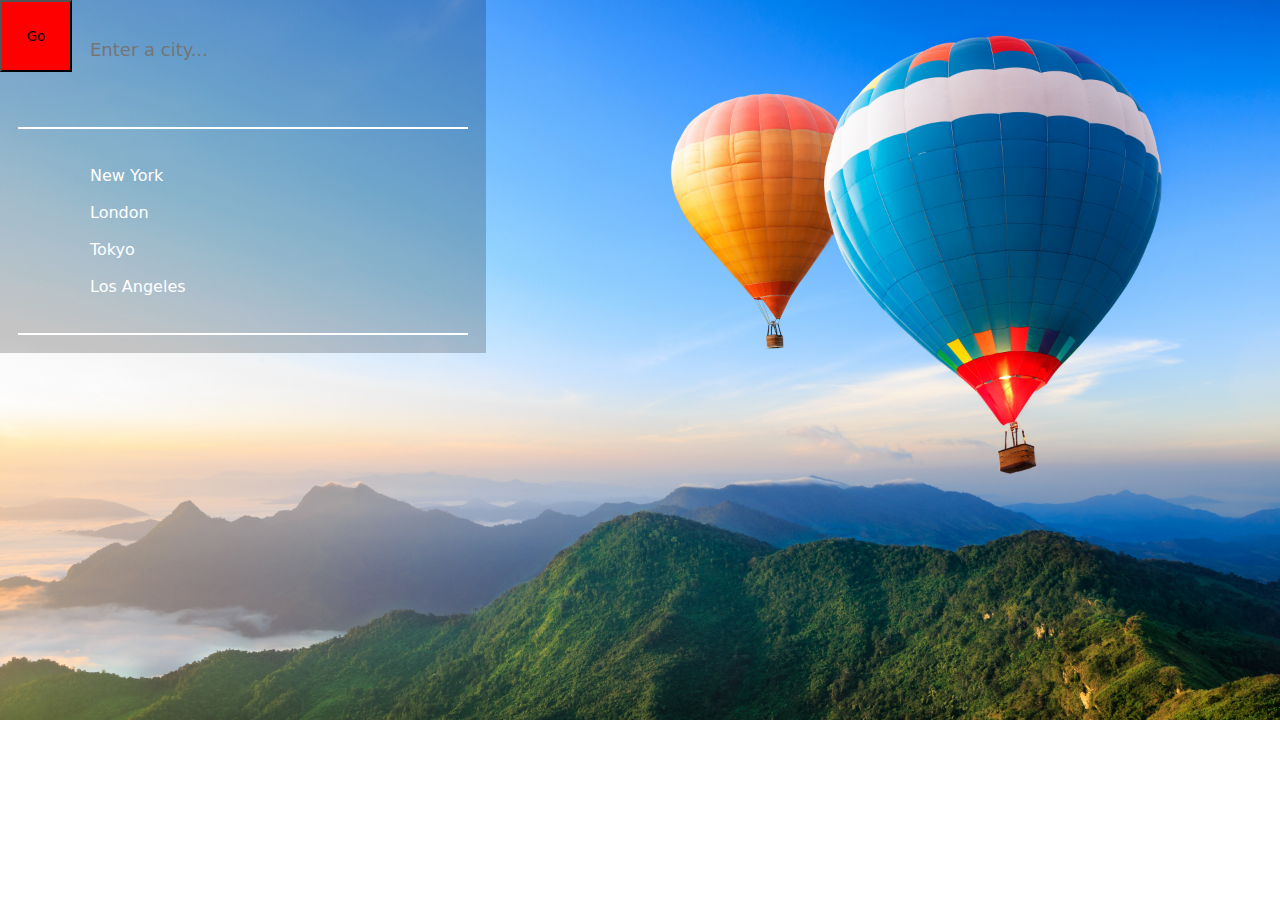
==== newIndex.html @ e6ec5922 "creating new version of page with much better ux//ui" ====
<!DOCTYPE html>
<html lang="en">
<head>
    <meta charset="UTF-8">
    <meta http-equiv="X-UA-Compatible" content="IE=edge">
    <meta name="viewport" content="width=device-width, initial-scale=1.0">
    <title>Weather</title>
    <link rel="stylesheet" href="/css/newStyle.css">
    <link rel="stylesheet" href="/css/weather-icons.css">
    <script src="js.js" defer></script>
</head>
<body>
    <div class="flex-container">
        <div class="left">
            <form class="form">
                <input type="text" placeholder="Enter a city..." autofocus>
                <br>
                <button type="submit" id="go">Go</button>
                <p class="msg"></p>
                <hr>
                <br>
                <div class="suggestions">
                    <a href="" class="city">New York</a>
                    <a href="" class="city">London</a>
                    <a href="" class="city">Tokyo</a>
                    <a href="" class="city" id="bottomCity">Los Angeles</a>
                </div>
                <br>
                <hr>

            </form>
        </div>
        <div class="right">
        </div>
    </div>
</body>
</html>
---- css/newStyle.css ----
*{
    font-family: Montserrat, system-ui, -apple-system, BlinkMacSystemFont, 'Segoe UI', Roboto, Oxygen, Ubuntu, Cantarell, 'Open Sans', 'Helvetica Neue', sans-serif;
    color: black;
    margin: 0;
    padding: 0;
}

@font-face {
    font-family: Montserrat;
    src: url(static/Montserrat-Regular.ttf);
  }

@font-face {
    font-family: Montserrat-Bold;
    src: url(static/Montserrat-Bold.ttf);
  }

body{
    background-image: url(/img/img.jpeg);
    background-size:     cover;
    background-repeat:   no-repeat;
}

.flex-container{
    display: flex;
    flex-direction: row;
    justify-content: space-between;
    align-items: center;
    position: relative;

}

.left{
    flex-grow: 1;
    background-color: rgba(0, 0, 0, .2); 
    top: 0px;
    left: 0px;
    position: absolute;
}

.right{
    flex-grow: 3;
    height: 100%;
    top: 0px;
    right: 0px;
    position: absolute;
}



.msg{
    color: white;
    text-align: center;
    padding-top: 10vh;
    padding-left: 10vh;
    padding-right: 10vh;
    margin-right: 8vh;
}

button{
    cursor: pointer;
    height: 8vh;
    width: 8vh;
    position: absolute;
    top: 0px;
    left: 0px;
    background-color: red;
}

.locations{
    display: flex;
    padding: 40px;
    flex-wrap: wrap;
    justify-content: space-evenly;
    align-items: center;
    background-color: #000;
}

@media screen and (max-width: 500px) {  
    .locations {
      flex-direction: column;
    }
  }
  
  .miniflex{
    flex: 0 0 21%;
    text-align: center;
    align-items: center;
    justify-content: center;
    display: flex;
    justify-content: center;
    margin: 2vh;
  }

  .card {
    box-shadow: 0 4px 8px 0 rgba(0,0,0,0.2);
    transition: 0.3s;
    background-color: white;
    display: inline-block;
    text-align: center;
    width: 150px;
    border-radius: 20px;
    text-decoration: none;

  }
  
  .card:hover {
    box-shadow: 0 8px 16px 0 rgba(0,0,0,0.2);
  }
  


  li{
    list-style-type: none;
    float: left;

  }

  ul{
    margin: 0;
    padding: 0;
  

  }

  i{
    padding-top: 1vh;
  }

  input{
    box-sizing: border-box;
    width: 40vh;
    border: 0px;
    outline: none;
    height: 5vh;
    font-size: 2vh;
    position: absolute;
    top: 3vh;
    background-color: rgba(0, 0, 0, 0); 
    left: 10vh
  }

  hr{
    height: 2px;
    width: 50vh;
    background-color: white;
    border: 0px;
    margin: 2vh;
  }

  .suggestions{
    display: flex;
    flex-direction: column;
    padding-left: 10vh;
  }

  .city{
    margin-bottom: 2vh;
  }

  a{
    text-decoration: none;
    color: white;
  }

  #bottomCity{
    margin: 0;
  }
---- css/weather-icons.css ----
/*!
 *  Weather Icons 2.0.10
 *  Updated November 1, 2020
 *  Weather themed icons for Bootstrap
 *  Author - Erik Flowers - erik@helloerik.com
 *  Email: erik@helloerik.com
 *  Twitter: http://twitter.com/Erik_UX
 *  ------------------------------------------------------------------------------
 *  Maintained at http://erikflowers.github.io/weather-icons
 *
 *  License
 *  ------------------------------------------------------------------------------
 *  - Font licensed under SIL OFL 1.1 -
 *    http://scripts.sil.org/OFL
 *  - CSS, SCSS and LESS are licensed under MIT License -
 *    http://opensource.org/licenses/mit-license.html
 *  - Documentation licensed under CC BY 3.0 -
 *    http://creativecommons.org/licenses/by/3.0/
 *  - Inspired by and works great as a companion with Font Awesome
 *    "Font Awesome by Dave Gandy - http://fontawesome.io"
 */
@font-face {
  font-family: 'weathericons';
  src: url('../font/weathericons-regular-webfont.eot');
  src: url('../font/weathericons-regular-webfont.eot?#iefix') format('embedded-opentype'), url('../font/weathericons-regular-webfont.woff2') format('woff2'), url('../font/weathericons-regular-webfont.woff') format('woff'), url('../font/weathericons-regular-webfont.ttf') format('truetype'), url('../font/weathericons-regular-webfont.svg#weather_iconsregular') format('svg');
  font-weight: normal;
  font-style: normal;
}
.wi {
  display: inline-block;
  font-family: 'weathericons';
  font-style: normal;
  font-weight: normal;
  line-height: 1;
  -webkit-font-smoothing: antialiased;
  -moz-osx-font-smoothing: grayscale;
}
.wi-fw {
  text-align: center;
  width: 1.4em;
}
.wi-rotate-90 {
  filter: progid:DXImageTransform.Microsoft.BasicImage(rotation=1);
  -webkit-transform: rotate(90deg);
  -ms-transform: rotate(90deg);
  transform: rotate(90deg);
}
.wi-rotate-180 {
  filter: progid:DXImageTransform.Microsoft.BasicImage(rotation=2);
  -webkit-transform: rotate(180deg);
  -ms-transform: rotate(180deg);
  transform: rotate(180deg);
}
.wi-rotate-270 {
  filter: progid:DXImageTransform.Microsoft.BasicImage(rotation=3);
  -webkit-transform: rotate(270deg);
  -ms-transform: rotate(270deg);
  transform: rotate(270deg);
}
.wi-flip-horizontal {
  filter: progid:DXImageTransform.Microsoft.BasicImage(rotation=0, mirror=1);
  -webkit-transform: scale(-1, 1);
  -ms-transform: scale(-1, 1);
  transform: scale(-1, 1);
}
.wi-flip-vertical {
  filter: progid:DXImageTransform.Microsoft.BasicImage(rotation=2, mirror=1);
  -webkit-transform: scale(1, -1);
  -ms-transform: scale(1, -1);
  transform: scale(1, -1);
}
.wi-day-sunny:before {
  content: "\f00d";
}
.wi-day-cloudy:before {
  content: "\f002";
}
.wi-day-cloudy-gusts:before {
  content: "\f000";
}
.wi-day-cloudy-windy:before {
  content: "\f001";
}
.wi-day-fog:before {
  content: "\f003";
}
.wi-day-hail:before {
  content: "\f004";
}
.wi-day-haze:before {
  content: "\f0b6";
}
.wi-day-lightning:before {
  content: "\f005";
}
.wi-day-rain:before {
  content: "\f008";
}
.wi-day-rain-mix:before {
  content: "\f006";
}
.wi-day-rain-wind:before {
  content: "\f007";
}
.wi-day-showers:before {
  content: "\f009";
}
.wi-day-sleet:before {
  content: "\f0b2";
}
.wi-day-sleet-storm:before {
  content: "\f068";
}
.wi-day-snow:before {
  content: "\f00a";
}
.wi-day-snow-thunderstorm:before {
  content: "\f06b";
}
.wi-day-snow-wind:before {
  content: "\f065";
}
.wi-day-sprinkle:before {
  content: "\f00b";
}
.wi-day-storm-showers:before {
  content: "\f00e";
}
.wi-day-sunny-overcast:before {
  content: "\f00c";
}
.wi-day-thunderstorm:before {
  content: "\f010";
}
.wi-day-windy:before {
  content: "\f085";
}
.wi-solar-eclipse:before {
  content: "\f06e";
}
.wi-hot:before {
  content: "\f072";
}
.wi-day-cloudy-high:before {
  content: "\f07d";
}
.wi-day-light-wind:before {
  content: "\f0c4";
}
.wi-night-clear:before {
  content: "\f02e";
}
.wi-night-alt-cloudy:before {
  content: "\f086";
}
.wi-night-alt-cloudy-gusts:before {
  content: "\f022";
}
.wi-night-alt-cloudy-windy:before {
  content: "\f023";
}
.wi-night-alt-hail:before {
  content: "\f024";
}
.wi-night-alt-lightning:before {
  content: "\f025";
}
.wi-night-alt-rain:before {
  content: "\f028";
}
.wi-night-alt-rain-mix:before {
  content: "\f026";
}
.wi-night-alt-rain-wind:before {
  content: "\f027";
}
.wi-night-alt-showers:before {
  content: "\f029";
}
.wi-night-alt-sleet:before {
  content: "\f0b4";
}
.wi-night-alt-sleet-storm:before {
  content: "\f06a";
}
.wi-night-alt-snow:before {
  content: "\f02a";
}
.wi-night-alt-snow-thunderstorm:before {
  content: "\f06d";
}
.wi-night-alt-snow-wind:before {
  content: "\f067";
}
.wi-night-alt-sprinkle:before {
  content: "\f02b";
}
.wi-night-alt-storm-showers:before {
  content: "\f02c";
}
.wi-night-alt-thunderstorm:before {
  content: "\f02d";
}
.wi-night-cloudy:before {
  content: "\f031";
}
.wi-night-cloudy-gusts:before {
  content: "\f02f";
}
.wi-night-cloudy-windy:before {
  content: "\f030";
}
.wi-night-fog:before {
  content: "\f04a";
}
.wi-night-hail:before {
  content: "\f032";
}
.wi-night-lightning:before {
  content: "\f033";
}
.wi-night-partly-cloudy:before {
  content: "\f083";
}
.wi-night-rain:before {
  content: "\f036";
}
.wi-night-rain-mix:before {
  content: "\f034";
}
.wi-night-rain-wind:before {
  content: "\f035";
}
.wi-night-showers:before {
  content: "\f037";
}
.wi-night-sleet:before {
  content: "\f0b3";
}
.wi-night-sleet-storm:before {
  content: "\f069";
}
.wi-night-snow:before {
  content: "\f038";
}
.wi-night-snow-thunderstorm:before {
  content: "\f06c";
}
.wi-night-snow-wind:before {
  content: "\f066";
}
.wi-night-sprinkle:before {
  content: "\f039";
}
.wi-night-storm-showers:before {
  content: "\f03a";
}
.wi-night-thunderstorm:before {
  content: "\f03b";
}
.wi-lunar-eclipse:before {
  content: "\f070";
}
.wi-stars:before {
  content: "\f077";
}
.wi-storm-showers:before {
  content: "\f01d";
}
.wi-thunderstorm:before {
  content: "\f01e";
}
.wi-night-alt-cloudy-high:before {
  content: "\f07e";
}
.wi-night-cloudy-high:before {
  content: "\f080";
}
.wi-night-alt-partly-cloudy:before {
  content: "\f081";
}
.wi-cloud:before {
  content: "\f041";
}
.wi-cloudy:before {
  content: "\f013";
}
.wi-cloudy-gusts:before {
  content: "\f011";
}
.wi-cloudy-windy:before {
  content: "\f012";
}
.wi-fog:before {
  content: "\f014";
}
.wi-hail:before {
  content: "\f015";
}
.wi-rain:before {
  content: "\f019";
}
.wi-rain-mix:before {
  content: "\f017";
}
.wi-rain-wind:before {
  content: "\f018";
}
.wi-showers:before {
  content: "\f01a";
}
.wi-sleet:before {
  content: "\f0b5";
}
.wi-snow:before {
  content: "\f01b";
}
.wi-sprinkle:before {
  content: "\f01c";
}
.wi-storm-showers:before {
  content: "\f01d";
}
.wi-thunderstorm:before {
  content: "\f01e";
}
.wi-snow-wind:before {
  content: "\f064";
}
.wi-snow:before {
  content: "\f01b";
}
.wi-smog:before {
  content: "\f074";
}
.wi-smoke:before {
  content: "\f062";
}
.wi-lightning:before {
  content: "\f016";
}
.wi-raindrops:before {
  content: "\f04e";
}
.wi-raindrop:before {
  content: "\f078";
}
.wi-dust:before {
  content: "\f063";
}
.wi-snowflake-cold:before {
  content: "\f076";
}
.wi-windy:before {
  content: "\f021";
}
.wi-strong-wind:before {
  content: "\f050";
}
.wi-sandstorm:before {
  content: "\f082";
}
.wi-earthquake:before {
  content: "\f0c6";
}
.wi-fire:before {
  content: "\f0c7";
}
.wi-flood:before {
  content: "\f07c";
}
.wi-meteor:before {
  content: "\f071";
}
.wi-tsunami:before {
  content: "\f0c5";
}
.wi-volcano:before {
  content: "\f0c8";
}
.wi-hurricane:before {
  content: "\f073";
}
.wi-tornado:before {
  content: "\f056";
}
.wi-small-craft-advisory:before {
  content: "\f0cc";
}
.wi-gale-warning:before {
  content: "\f0cd";
}
.wi-storm-warning:before {
  content: "\f0ce";
}
.wi-hurricane-warning:before {
  content: "\f0cf";
}
.wi-wind-direction:before {
  content: "\f0b1";
}
.wi-alien:before {
  content: "\f075";
}
.wi-celsius:before {
  content: "\f03c";
}
.wi-fahrenheit:before {
  content: "\f045";
}
.wi-degrees:before {
  content: "\f042";
}
.wi-thermometer:before {
  content: "\f055";
}
.wi-thermometer-exterior:before {
  content: "\f053";
}
.wi-thermometer-internal:before {
  content: "\f054";
}
.wi-cloud-down:before {
  content: "\f03d";
}
.wi-cloud-up:before {
  content: "\f040";
}
.wi-cloud-refresh:before {
  content: "\f03e";
}
.wi-horizon:before {
  content: "\f047";
}
.wi-horizon-alt:before {
  content: "\f046";
}
.wi-sunrise:before {
  content: "\f051";
}
.wi-sunset:before {
  content: "\f052";
}
.wi-moonrise:before {
  content: "\f0c9";
}
.wi-moonset:before {
  content: "\f0ca";
}
.wi-refresh:before {
  content: "\f04c";
}
.wi-refresh-alt:before {
  content: "\f04b";
}
.wi-umbrella:before {
  content: "\f084";
}
.wi-barometer:before {
  content: "\f079";
}
.wi-humidity:before {
  content: "\f07a";
}
.wi-na:before {
  content: "\f07b";
}
.wi-train:before {
  content: "\f0cb";
}
.wi-moon-new:before {
  content: "\f095";
}
.wi-moon-waxing-crescent-1:before {
  content: "\f096";
}
.wi-moon-waxing-crescent-2:before {
  content: "\f097";
}
.wi-moon-waxing-crescent-3:before {
  content: "\f098";
}
.wi-moon-waxing-crescent-4:before {
  content: "\f099";
}
.wi-moon-waxing-crescent-5:before {
  content: "\f09a";
}
.wi-moon-waxing-crescent-6:before {
  content: "\f09b";
}
.wi-moon-first-quarter:before {
  content: "\f09c";
}
.wi-moon-waxing-gibbous-1:before {
  content: "\f09d";
}
.wi-moon-waxing-gibbous-2:before {
  content: "\f09e";
}
.wi-moon-waxing-gibbous-3:before {
  content: "\f09f";
}
.wi-moon-waxing-gibbous-4:before {
  content: "\f0a0";
}
.wi-moon-waxing-gibbous-5:before {
  content: "\f0a1";
}
.wi-moon-waxing-gibbous-6:before {
  content: "\f0a2";
}
.wi-moon-full:before {
  content: "\f0a3";
}
.wi-moon-waning-gibbous-1:before {
  content: "\f0a4";
}
.wi-moon-waning-gibbous-2:before {
  content: "\f0a5";
}
.wi-moon-waning-gibbous-3:before {
  content: "\f0a6";
}
.wi-moon-waning-gibbous-4:before {
  content: "\f0a7";
}
.wi-moon-waning-gibbous-5:before {
  content: "\f0a8";
}
.wi-moon-waning-gibbous-6:before {
  content: "\f0a9";
}
.wi-moon-third-quarter:before {
  content: "\f0aa";
}
.wi-moon-waning-crescent-1:before {
  content: "\f0ab";
}
.wi-moon-waning-crescent-2:before {
  content: "\f0ac";
}
.wi-moon-waning-crescent-3:before {
  content: "\f0ad";
}
.wi-moon-waning-crescent-4:before {
  content: "\f0ae";
}
.wi-moon-waning-crescent-5:before {
  content: "\f0af";
}
.wi-moon-waning-crescent-6:before {
  content: "\f0b0";
}
.wi-moon-alt-new:before {
  content: "\f0eb";
}
.wi-moon-alt-waxing-crescent-1:before {
  content: "\f0d0";
}
.wi-moon-alt-waxing-crescent-2:before {
  content: "\f0d1";
}
.wi-moon-alt-waxing-crescent-3:before {
  content: "\f0d2";
}
.wi-moon-alt-waxing-crescent-4:before {
  content: "\f0d3";
}
.wi-moon-alt-waxing-crescent-5:before {
  content: "\f0d4";
}
.wi-moon-alt-waxing-crescent-6:before {
  content: "\f0d5";
}
.wi-moon-alt-first-quarter:before {
  content: "\f0d6";
}
.wi-moon-alt-waxing-gibbous-1:before {
  content: "\f0d7";
}
.wi-moon-alt-waxing-gibbous-2:before {
  content: "\f0d8";
}
.wi-moon-alt-waxing-gibbous-3:before {
  content: "\f0d9";
}
.wi-moon-alt-waxing-gibbous-4:before {
  content: "\f0da";
}
.wi-moon-alt-waxing-gibbous-5:before {
  content: "\f0db";
}
.wi-moon-alt-waxing-gibbous-6:before {
  content: "\f0dc";
}
.wi-moon-alt-full:before {
  content: "\f0dd";
}
.wi-moon-alt-waning-gibbous-1:before {
  content: "\f0de";
}
.wi-moon-alt-waning-gibbous-2:before {
  content: "\f0df";
}
.wi-moon-alt-waning-gibbous-3:before {
  content: "\f0e0";
}
.wi-moon-alt-waning-gibbous-4:before {
  content: "\f0e1";
}
.wi-moon-alt-waning-gibbous-5:before {
  content: "\f0e2";
}
.wi-moon-alt-waning-gibbous-6:before {
  content: "\f0e3";
}
.wi-moon-alt-third-quarter:before {
  content: "\f0e4";
}
.wi-moon-alt-waning-crescent-1:before {
  content: "\f0e5";
}
.wi-moon-alt-waning-crescent-2:before {
  content: "\f0e6";
}
.wi-moon-alt-waning-crescent-3:before {
  content: "\f0e7";
}
.wi-moon-alt-waning-crescent-4:before {
  content: "\f0e8";
}
.wi-moon-alt-waning-crescent-5:before {
  content: "\f0e9";
}
.wi-moon-alt-waning-crescent-6:before {
  content: "\f0ea";
}
.wi-moon-0:before {
  content: "\f095";
}
.wi-moon-1:before {
  content: "\f096";
}
.wi-moon-2:before {
  content: "\f097";
}
.wi-moon-3:before {
  content: "\f098";
}
.wi-moon-4:before {
  content: "\f099";
}
.wi-moon-5:before {
  content: "\f09a";
}
.wi-moon-6:before {
  content: "\f09b";
}
.wi-moon-7:before {
  content: "\f09c";
}
.wi-moon-8:before {
  content: "\f09d";
}
.wi-moon-9:before {
  content: "\f09e";
}
.wi-moon-10:before {
  content: "\f09f";
}
.wi-moon-11:before {
  content: "\f0a0";
}
.wi-moon-12:before {
  content: "\f0a1";
}
.wi-moon-13:before {
  content: "\f0a2";
}
.wi-moon-14:before {
  content: "\f0a3";
}
.wi-moon-15:before {
  content: "\f0a4";
}
.wi-moon-16:before {
  content: "\f0a5";
}
.wi-moon-17:before {
  content: "\f0a6";
}
.wi-moon-18:before {
  content: "\f0a7";
}
.wi-moon-19:before {
  content: "\f0a8";
}
.wi-moon-20:before {
  content: "\f0a9";
}
.wi-moon-21:before {
  content: "\f0aa";
}
.wi-moon-22:before {
  content: "\f0ab";
}
.wi-moon-23:before {
  content: "\f0ac";
}
.wi-moon-24:before {
  content: "\f0ad";
}
.wi-moon-25:before {
  content: "\f0ae";
}
.wi-moon-26:before {
  content: "\f0af";
}
.wi-moon-27:before {
  content: "\f0b0";
}
.wi-time-1:before {
  content: "\f08a";
}
.wi-time-2:before {
  content: "\f08b";
}
.wi-time-3:before {
  content: "\f08c";
}
.wi-time-4:before {
  content: "\f08d";
}
.wi-time-5:before {
  content: "\f08e";
}
.wi-time-6:before {
  content: "\f08f";
}
.wi-time-7:before {
  content: "\f090";
}
.wi-time-8:before {
  content: "\f091";
}
.wi-time-9:before {
  content: "\f092";
}
.wi-time-10:before {
  content: "\f093";
}
.wi-time-11:before {
  content: "\f094";
}
.wi-time-12:before {
  content: "\f089";
}
.wi-direction-up:before {
  content: "\f058";
}
.wi-direction-up-right:before {
  content: "\f057";
}
.wi-direction-right:before {
  content: "\f04d";
}
.wi-direction-down-right:before {
  content: "\f088";
}
.wi-direction-down:before {
  content: "\f044";
}
.wi-direction-down-left:before {
  content: "\f043";
}
.wi-direction-left:before {
  content: "\f048";
}
.wi-direction-up-left:before {
  content: "\f087";
}
.wi-wind-beaufort-0:before {
  content: "\f0b7";
}
.wi-wind-beaufort-1:before {
  content: "\f0b8";
}
.wi-wind-beaufort-2:before {
  content: "\f0b9";
}
.wi-wind-beaufort-3:before {
  content: "\f0ba";
}
.wi-wind-beaufort-4:before {
  content: "\f0bb";
}
.wi-wind-beaufort-5:before {
  content: "\f0bc";
}
.wi-wind-beaufort-6:before {
  content: "\f0bd";
}
.wi-wind-beaufort-7:before {
  content: "\f0be";
}
.wi-wind-beaufort-8:before {
  content: "\f0bf";
}
.wi-wind-beaufort-9:before {
  content: "\f0c0";
}
.wi-wind-beaufort-10:before {
  content: "\f0c1";
}
.wi-wind-beaufort-11:before {
  content: "\f0c2";
}
.wi-wind-beaufort-12:before {
  content: "\f0c3";
}
.wi-yahoo-0:before {
  content: "\f056";
}
.wi-yahoo-1:before {
  content: "\f00e";
}
.wi-yahoo-2:before {
  content: "\f073";
}
.wi-yahoo-3:before {
  content: "\f01e";
}
.wi-yahoo-4:before {
  content: "\f01e";
}
.wi-yahoo-5:before {
  content: "\f017";
}
.wi-yahoo-6:before {
  content: "\f017";
}
.wi-yahoo-7:before {
  content: "\f017";
}
.wi-yahoo-8:before {
  content: "\f015";
}
.wi-yahoo-9:before {
  content: "\f01a";
}
.wi-yahoo-10:before {
  content: "\f015";
}
.wi-yahoo-11:before {
  content: "\f01a";
}
.wi-yahoo-12:before {
  content: "\f01a";
}
.wi-yahoo-13:before {
  content: "\f01b";
}
.wi-yahoo-14:before {
  content: "\f00a";
}
.wi-yahoo-15:before {
  content: "\f064";
}
.wi-yahoo-16:before {
  content: "\f01b";
}
.wi-yahoo-17:before {
  content: "\f015";
}
.wi-yahoo-18:before {
  content: "\f017";
}
.wi-yahoo-19:before {
  content: "\f063";
}
.wi-yahoo-20:before {
  content: "\f014";
}
.wi-yahoo-21:before {
  content: "\f021";
}
.wi-yahoo-22:before {
  content: "\f062";
}
.wi-yahoo-23:before {
  content: "\f050";
}
.wi-yahoo-24:before {
  content: "\f050";
}
.wi-yahoo-25:before {
  content: "\f076";
}
.wi-yahoo-26:before {
  content: "\f013";
}
.wi-yahoo-27:before {
  content: "\f031";
}
.wi-yahoo-28:before {
  content: "\f002";
}
.wi-yahoo-29:before {
  content: "\f031";
}
.wi-yahoo-30:before {
  content: "\f002";
}
.wi-yahoo-31:before {
  content: "\f02e";
}
.wi-yahoo-32:before {
  content: "\f00d";
}
.wi-yahoo-33:before {
  content: "\f083";
}
.wi-yahoo-34:before {
  content: "\f00c";
}
.wi-yahoo-35:before {
  content: "\f017";
}
.wi-yahoo-36:before {
  content: "\f072";
}
.wi-yahoo-37:before {
  content: "\f00e";
}
.wi-yahoo-38:before {
  content: "\f00e";
}
.wi-yahoo-39:before {
  content: "\f00e";
}
.wi-yahoo-40:before {
  content: "\f01a";
}
.wi-yahoo-41:before {
  content: "\f064";
}
.wi-yahoo-42:before {
  content: "\f01b";
}
.wi-yahoo-43:before {
  content: "\f064";
}
.wi-yahoo-44:before {
  content: "\f00c";
}
.wi-yahoo-45:before {
  content: "\f00e";
}
.wi-yahoo-46:before {
  content: "\f01b";
}
.wi-yahoo-47:before {
  content: "\f00e";
}
.wi-yahoo-3200:before {
  content: "\f077";
}
.wi-forecast-io-clear-day:before {
  content: "\f00d";
}
.wi-forecast-io-clear-night:before {
  content: "\f02e";
}
.wi-forecast-io-rain:before {
  content: "\f019";
}
.wi-forecast-io-snow:before {
  content: "\f01b";
}
.wi-forecast-io-sleet:before {
  content: "\f0b5";
}
.wi-forecast-io-wind:before {
  content: "\f050";
}
.wi-forecast-io-fog:before {
  content: "\f014";
}
.wi-forecast-io-cloudy:before {
  content: "\f013";
}
.wi-forecast-io-partly-cloudy-day:before {
  content: "\f002";
}
.wi-forecast-io-partly-cloudy-night:before {
  content: "\f031";
}
.wi-forecast-io-hail:before {
  content: "\f015";
}
.wi-forecast-io-thunderstorm:before {
  content: "\f01e";
}
.wi-forecast-io-tornado:before {
  content: "\f056";
}
.wi-wmo4680-0:before,
.wi-wmo4680-00:before {
  content: "\f055";
}
.wi-wmo4680-1:before,
.wi-wmo4680-01:before {
  content: "\f013";
}
.wi-wmo4680-2:before,
.wi-wmo4680-02:before {
  content: "\f055";
}
.wi-wmo4680-3:before,
.wi-wmo4680-03:before {
  content: "\f013";
}
.wi-wmo4680-4:before,
.wi-wmo4680-04:before {
  content: "\f014";
}
.wi-wmo4680-5:before,
.wi-wmo4680-05:before {
  content: "\f014";
}
.wi-wmo4680-10:before {
  content: "\f014";
}
.wi-wmo4680-11:before {
  content: "\f014";
}
.wi-wmo4680-12:before {
  content: "\f016";
}
.wi-wmo4680-18:before {
  content: "\f050";
}
.wi-wmo4680-20:before {
  content: "\f014";
}
.wi-wmo4680-21:before {
  content: "\f017";
}
.wi-wmo4680-22:before {
  content: "\f017";
}
.wi-wmo4680-23:before {
  content: "\f019";
}
.wi-wmo4680-24:before {
  content: "\f01b";
}
.wi-wmo4680-25:before {
  content: "\f015";
}
.wi-wmo4680-26:before {
  content: "\f01e";
}
.wi-wmo4680-27:before {
  content: "\f063";
}
.wi-wmo4680-28:before {
  content: "\f063";
}
.wi-wmo4680-29:before {
  content: "\f063";
}
.wi-wmo4680-30:before {
  content: "\f014";
}
.wi-wmo4680-31:before {
  content: "\f014";
}
.wi-wmo4680-32:before {
  content: "\f014";
}
.wi-wmo4680-33:before {
  content: "\f014";
}
.wi-wmo4680-34:before {
  content: "\f014";
}
.wi-wmo4680-35:before {
  content: "\f014";
}
.wi-wmo4680-40:before {
  content: "\f017";
}
.wi-wmo4680-41:before {
  content: "\f01c";
}
.wi-wmo4680-42:before {
  content: "\f019";
}
.wi-wmo4680-43:before {
  content: "\f01c";
}
.wi-wmo4680-44:before {
  content: "\f019";
}
.wi-wmo4680-45:before {
  content: "\f015";
}
.wi-wmo4680-46:before {
  content: "\f015";
}
.wi-wmo4680-47:before {
  content: "\f01b";
}
.wi-wmo4680-48:before {
  content: "\f01b";
}
.wi-wmo4680-50:before {
  content: "\f01c";
}
.wi-wmo4680-51:before {
  content: "\f01c";
}
.wi-wmo4680-52:before {
  content: "\f019";
}
.wi-wmo4680-53:before {
  content: "\f019";
}
.wi-wmo4680-54:before {
  content: "\f076";
}
.wi-wmo4680-55:before {
  content: "\f076";
}
.wi-wmo4680-56:before {
  content: "\f076";
}
.wi-wmo4680-57:before {
  content: "\f01c";
}
.wi-wmo4680-58:before {
  content: "\f019";
}
.wi-wmo4680-60:before {
  content: "\f01c";
}
.wi-wmo4680-61:before {
  content: "\f01c";
}
.wi-wmo4680-62:before {
  content: "\f019";
}
.wi-wmo4680-63:before {
  content: "\f019";
}
.wi-wmo4680-64:before {
  content: "\f015";
}
.wi-wmo4680-65:before {
  content: "\f015";
}
.wi-wmo4680-66:before {
  content: "\f015";
}
.wi-wmo4680-67:before {
  content: "\f017";
}
.wi-wmo4680-68:before {
  content: "\f017";
}
.wi-wmo4680-70:before {
  content: "\f01b";
}
.wi-wmo4680-71:before {
  content: "\f01b";
}
.wi-wmo4680-72:before {
  content: "\f01b";
}
.wi-wmo4680-73:before {
  content: "\f01b";
}
.wi-wmo4680-74:before {
  content: "\f076";
}
.wi-wmo4680-75:before {
  content: "\f076";
}
.wi-wmo4680-76:before {
  content: "\f076";
}
.wi-wmo4680-77:before {
  content: "\f01b";
}
.wi-wmo4680-78:before {
  content: "\f076";
}
.wi-wmo4680-80:before {
  content: "\f019";
}
.wi-wmo4680-81:before {
  content: "\f01c";
}
.wi-wmo4680-82:before {
  content: "\f019";
}
.wi-wmo4680-83:before {
  content: "\f019";
}
.wi-wmo4680-84:before {
  content: "\f01d";
}
.wi-wmo4680-85:before {
  content: "\f017";
}
.wi-wmo4680-86:before {
  content: "\f017";
}
.wi-wmo4680-87:before {
  content: "\f017";
}
.wi-wmo4680-89:before {
  content: "\f015";
}
.wi-wmo4680-90:before {
  content: "\f016";
}
.wi-wmo4680-91:before {
  content: "\f01d";
}
.wi-wmo4680-92:before {
  content: "\f01e";
}
.wi-wmo4680-93:before {
  content: "\f01e";
}
.wi-wmo4680-94:before {
  content: "\f016";
}
.wi-wmo4680-95:before {
  content: "\f01e";
}
.wi-wmo4680-96:before {
  content: "\f01e";
}
.wi-wmo4680-99:before {
  content: "\f056";
}
.wi-owm-200:before {
  content: "\f01e";
}
.wi-owm-201:before {
  content: "\f01e";
}
.wi-owm-202:before {
  content: "\f01e";
}
.wi-owm-210:before {
  content: "\f016";
}
.wi-owm-211:before {
  content: "\f016";
}
.wi-owm-212:before {
  content: "\f016";
}
.wi-owm-221:before {
  content: "\f016";
}
.wi-owm-230:before {
  content: "\f01e";
}
.wi-owm-231:before {
  content: "\f01e";
}
.wi-owm-232:before {
  content: "\f01e";
}
.wi-owm-300:before {
  content: "\f01c";
}
.wi-owm-301:before {
  content: "\f01c";
}
.wi-owm-302:before {
  content: "\f019";
}
.wi-owm-310:before {
  content: "\f017";
}
.wi-owm-311:before {
  content: "\f019";
}
.wi-owm-312:before {
  content: "\f019";
}
.wi-owm-313:before {
  content: "\f01a";
}
.wi-owm-314:before {
  content: "\f019";
}
.wi-owm-321:before {
  content: "\f01c";
}
.wi-owm-500:before {
  content: "\f01c";
}
.wi-owm-501:before {
  content: "\f019";
}
.wi-owm-502:before {
  content: "\f019";
}
.wi-owm-503:before {
  content: "\f019";
}
.wi-owm-504:before {
  content: "\f019";
}
.wi-owm-511:before {
  content: "\f017";
}
.wi-owm-520:before {
  content: "\f01a";
}
.wi-owm-521:before {
  content: "\f01a";
}
.wi-owm-522:before {
  content: "\f01a";
}
.wi-owm-531:before {
  content: "\f01d";
}
.wi-owm-600:before {
  content: "\f01b";
}
.wi-owm-601:before {
  content: "\f01b";
}
.wi-owm-602:before {
  content: "\f0b5";
}
.wi-owm-611:before {
  content: "\f017";
}
.wi-owm-612:before {
  content: "\f017";
}
.wi-owm-615:before {
  content: "\f017";
}
.wi-owm-616:before {
  content: "\f017";
}
.wi-owm-620:before {
  content: "\f017";
}
.wi-owm-621:before {
  content: "\f01b";
}
.wi-owm-622:before {
  content: "\f01b";
}
.wi-owm-701:before {
  content: "\f014";
}
.wi-owm-711:before {
  content: "\f062";
}
.wi-owm-721:before {
  content: "\f0b6";
}
.wi-owm-731:before {
  content: "\f063";
}
.wi-owm-741:before {
  content: "\f014";
}
.wi-owm-761:before {
  content: "\f063";
}
.wi-owm-762:before {
  content: "\f063";
}
.wi-owm-771:before {
  content: "\f011";
}
.wi-owm-781:before {
  content: "\f056";
}
.wi-owm-800:before {
  content: "\f00d";
}
.wi-owm-801:before {
  content: "\f041";
}
.wi-owm-802:before {
  content: "\f041";
}
.wi-owm-803:before {
  content: "\f013";
}
.wi-owm-804:before {
  content: "\f013";
}
.wi-owm-900:before {
  content: "\f056";
}
.wi-owm-901:before {
  content: "\f01d";
}
.wi-owm-902:before {
  content: "\f073";
}
.wi-owm-903:before {
  content: "\f076";
}
.wi-owm-904:before {
  content: "\f072";
}
.wi-owm-905:before {
  content: "\f021";
}
.wi-owm-906:before {
  content: "\f015";
}
.wi-owm-957:before {
  content: "\f050";
}
.wi-owm-day-200:before {
  content: "\f010";
}
.wi-owm-day-201:before {
  content: "\f010";
}
.wi-owm-day-202:before {
  content: "\f010";
}
.wi-owm-day-210:before {
  content: "\f005";
}
.wi-owm-day-211:before {
  content: "\f005";
}
.wi-owm-day-212:before {
  content: "\f005";
}
.wi-owm-day-221:before {
  content: "\f005";
}
.wi-owm-day-230:before {
  content: "\f010";
}
.wi-owm-day-231:before {
  content: "\f010";
}
.wi-owm-day-232:before {
  content: "\f010";
}
.wi-owm-day-300:before {
  content: "\f00b";
}
.wi-owm-day-301:before {
  content: "\f00b";
}
.wi-owm-day-302:before {
  content: "\f008";
}
.wi-owm-day-310:before {
  content: "\f008";
}
.wi-owm-day-311:before {
  content: "\f008";
}
.wi-owm-day-312:before {
  content: "\f008";
}
.wi-owm-day-313:before {
  content: "\f008";
}
.wi-owm-day-314:before {
  content: "\f008";
}
.wi-owm-day-321:before {
  content: "\f00b";
}
.wi-owm-day-500:before {
  content: "\f00b";
}
.wi-owm-day-501:before {
  content: "\f008";
}
.wi-owm-day-502:before {
  content: "\f008";
}
.wi-owm-day-503:before {
  content: "\f008";
}
.wi-owm-day-504:before {
  content: "\f008";
}
.wi-owm-day-511:before {
  content: "\f006";
}
.wi-owm-day-520:before {
  content: "\f009";
}
.wi-owm-day-521:before {
  content: "\f009";
}
.wi-owm-day-522:before {
  content: "\f009";
}
.wi-owm-day-531:before {
  content: "\f00e";
}
.wi-owm-day-600:before {
  content: "\f00a";
}
.wi-owm-day-601:before {
  content: "\f0b2";
}
.wi-owm-day-602:before {
  content: "\f00a";
}
.wi-owm-day-611:before {
  content: "\f006";
}
.wi-owm-day-612:before {
  content: "\f006";
}
.wi-owm-day-615:before {
  content: "\f006";
}
.wi-owm-day-616:before {
  content: "\f006";
}
.wi-owm-day-620:before {
  content: "\f006";
}
.wi-owm-day-621:before {
  content: "\f00a";
}
.wi-owm-day-622:before {
  content: "\f00a";
}
.wi-owm-day-701:before {
  content: "\f003";
}
.wi-owm-day-711:before {
  content: "\f062";
}
.wi-owm-day-721:before {
  content: "\f0b6";
}
.wi-owm-day-731:before {
  content: "\f063";
}
.wi-owm-day-741:before {
  content: "\f003";
}
.wi-owm-day-761:before {
  content: "\f063";
}
.wi-owm-day-762:before {
  content: "\f063";
}
.wi-owm-day-781:before {
  content: "\f056";
}
.wi-owm-day-800:before {
  content: "\f00d";
}
.wi-owm-day-801:before {
  content: "\f002";
}
.wi-owm-day-802:before {
  content: "\f002";
}
.wi-owm-day-803:before {
  content: "\f013";
}
.wi-owm-day-804:before {
  content: "\f013";
}
.wi-owm-day-900:before {
  content: "\f056";
}
.wi-owm-day-902:before {
  content: "\f073";
}
.wi-owm-day-903:before {
  content: "\f076";
}
.wi-owm-day-904:before {
  content: "\f072";
}
.wi-owm-day-906:before {
  content: "\f004";
}
.wi-owm-day-957:before {
  content: "\f050";
}
.wi-owm-night-200:before {
  content: "\f02d";
}
.wi-owm-night-201:before {
  content: "\f02d";
}
.wi-owm-night-202:before {
  content: "\f02d";
}
.wi-owm-night-210:before {
  content: "\f025";
}
.wi-owm-night-211:before {
  content: "\f025";
}
.wi-owm-night-212:before {
  content: "\f025";
}
.wi-owm-night-221:before {
  content: "\f025";
}
.wi-owm-night-230:before {
  content: "\f02d";
}
.wi-owm-night-231:before {
  content: "\f02d";
}
.wi-owm-night-232:before {
  content: "\f02d";
}
.wi-owm-night-300:before {
  content: "\f02b";
}
.wi-owm-night-301:before {
  content: "\f02b";
}
.wi-owm-night-302:before {
  content: "\f028";
}
.wi-owm-night-310:before {
  content: "\f028";
}
.wi-owm-night-311:before {
  content: "\f028";
}
.wi-owm-night-312:before {
  content: "\f028";
}
.wi-owm-night-313:before {
  content: "\f028";
}
.wi-owm-night-314:before {
  content: "\f028";
}
.wi-owm-night-321:before {
  content: "\f02b";
}
.wi-owm-night-500:before {
  content: "\f02b";
}
.wi-owm-night-501:before {
  content: "\f028";
}
.wi-owm-night-502:before {
  content: "\f028";
}
.wi-owm-night-503:before {
  content: "\f028";
}
.wi-owm-night-504:before {
  content: "\f028";
}
.wi-owm-night-511:before {
  content: "\f026";
}
.wi-owm-night-520:before {
  content: "\f029";
}
.wi-owm-night-521:before {
  content: "\f029";
}
.wi-owm-night-522:before {
  content: "\f029";
}
.wi-owm-night-531:before {
  content: "\f02c";
}
.wi-owm-night-600:before {
  content: "\f02a";
}
.wi-owm-night-601:before {
  content: "\f0b4";
}
.wi-owm-night-602:before {
  content: "\f02a";
}
.wi-owm-night-611:before {
  content: "\f026";
}
.wi-owm-night-612:before {
  content: "\f026";
}
.wi-owm-night-615:before {
  content: "\f026";
}
.wi-owm-night-616:before {
  content: "\f026";
}
.wi-owm-night-620:before {
  content: "\f026";
}
.wi-owm-night-621:before {
  content: "\f02a";
}
.wi-owm-night-622:before {
  content: "\f02a";
}
.wi-owm-night-701:before {
  content: "\f04a";
}
.wi-owm-night-711:before {
  content: "\f062";
}
.wi-owm-night-721:before {
  content: "\f0b6";
}
.wi-owm-night-731:before {
  content: "\f063";
}
.wi-owm-night-741:before {
  content: "\f04a";
}
.wi-owm-night-761:before {
  content: "\f063";
}
.wi-owm-night-762:before {
  content: "\f063";
}
.wi-owm-night-781:before {
  content: "\f056";
}
.wi-owm-night-800:before {
  content: "\f02e";
}
.wi-owm-night-801:before {
  content: "\f081";
}
.wi-owm-night-802:before {
  content: "\f086";
}
.wi-owm-night-803:before {
  content: "\f013";
}
.wi-owm-night-804:before {
  content: "\f013";
}
.wi-owm-night-900:before {
  content: "\f056";
}
.wi-owm-night-902:before {
  content: "\f073";
}
.wi-owm-night-903:before {
  content: "\f076";
}
.wi-owm-night-904:before {
  content: "\f072";
}
.wi-owm-night-906:before {
  content: "\f024";
}
.wi-owm-night-957:before {
  content: "\f050";
}
.wi-wu-chanceflurries:before {
  content: "\f064";
}
.wi-wu-chancerain:before {
  content: "\f019";
}
.wi-wu-chancesleat:before {
  content: "\f0b5";
}
.wi-wu-chancesnow:before {
  content: "\f01b";
}
.wi-wu-chancetstorms:before {
  content: "\f01e";
}
.wi-wu-clear:before {
  content: "\f00d";
}
.wi-wu-cloudy:before {
  content: "\f002";
}
.wi-wu-flurries:before {
  content: "\f064";
}
.wi-wu-hazy:before {
  content: "\f0b6";
}
.wi-wu-mostlycloudy:before {
  content: "\f002";
}
.wi-wu-mostlysunny:before {
  content: "\f00d";
}
.wi-wu-partlycloudy:before {
  content: "\f002";
}
.wi-wu-partlysunny:before {
  content: "\f00d";
}
.wi-wu-rain:before {
  content: "\f01a";
}
.wi-wu-sleat:before {
  content: "\f0b5";
}
.wi-wu-snow:before {
  content: "\f01b";
}
.wi-wu-sunny:before {
  content: "\f00d";
}
.wi-wu-tstorms:before {
  content: "\f01e";
}
.wi-wu-unknown:before {
  content: "\f00d";
}
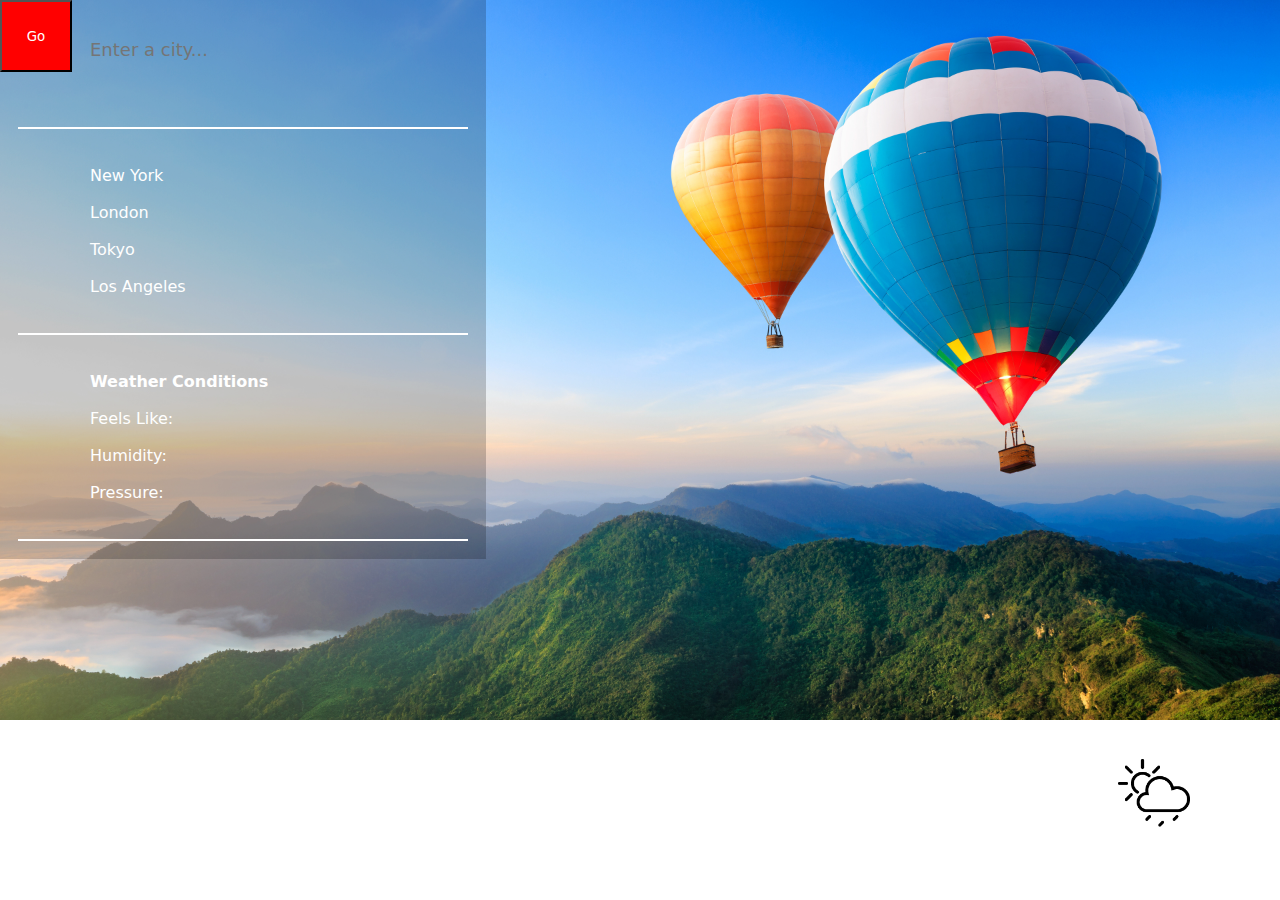
==== commit 5822f0ce: "created basic layout for new weather page" ====
--- a/newIndex.html
+++ b/newIndex.html
@@ -23,14 +23,33 @@
                     <a href="" class="city">New York</a>
                     <a href="" class="city">London</a>
                     <a href="" class="city">Tokyo</a>
-                    <a href="" class="city" id="bottomCity">Los Angeles</a>
+                    <a href="" class="city" id="bottom">Los Angeles</a>
                 </div>
                 <br>
                 <hr>
-
+                <br>
+                <div class="xtraweather">
+                    <h4 class="info">Weather Conditions</h4>
+                    <p class="info"> Feels Like:</p>
+                    <p class="info">Humidity:</p>
+                    <p class="info" id="bottom">Pressure:</p>
+                </div>
+                <br>
+                <hr>
             </form>
         </div>
         <div class="right">
+                <div class="mainInfo">
+                
+                    <p id="temp">16°F</p>
+                    <span id="city">London
+                        <br>
+                        <p id="data">06:09 - Wed, Nov 23 '22</p>
+                    </span>
+                    <img src="/img/ico.ico" id="icon">
+                </div>
+            
+            
         </div>
     </div>
 </body>
--- a/css/newStyle.css
+++ b/css/newStyle.css
@@ -1,6 +1,6 @@
 *{
     font-family: Montserrat, system-ui, -apple-system, BlinkMacSystemFont, 'Segoe UI', Roboto, Oxygen, Ubuntu, Cantarell, 'Open Sans', 'Helvetica Neue', sans-serif;
-    color: black;
+    color: white;
     margin: 0;
     padding: 0;
 }
@@ -43,13 +43,12 @@
     height: 100%;
     top: 0px;
     right: 0px;
-    position: absolute;
+    position: relative;
 }
 
 
 
 .msg{
-    color: white;
     text-align: center;
     padding-top: 10vh;
     padding-left: 10vh;
@@ -148,21 +147,55 @@
     margin: 2vh;
   }
 
-  .suggestions{
+  .suggestions, .xtraweather{
     display: flex;
     flex-direction: column;
     padding-left: 10vh;
   }
 
-  .city{
+  .city, .info{
     margin-bottom: 2vh;
-  }
-
-  a{
     text-decoration: none;
-    color: white;
-  }
-
-  #bottomCity{
-    margin: 0;
+  }
+
+  #bottom{
+    margin: 0;
+  }
+
+  h4{
+    padding: 0;
+    margin: 0;
+    color:white
+  }
+
+  .mainInfo{
+    display: flex;
+    text-align: center;
+    position: absolute;
+    right: 10vh;
+    top: 80vh;
+  }
+
+  #temp{
+    font-size: 12vh;
+    padding-right: 4vh;
+  }
+
+  #city{
+    font-size: 6vh;
+    padding-top: 3vh;
+  }
+
+  #data{
+    font-size: 2vh;
+  }
+
+  #icon{
+    max-height: 8vh;
+    padding-top: 4vh;
+    padding-left: 4vh;
+  }
+
+  #positioning{
+    position: relative;
   }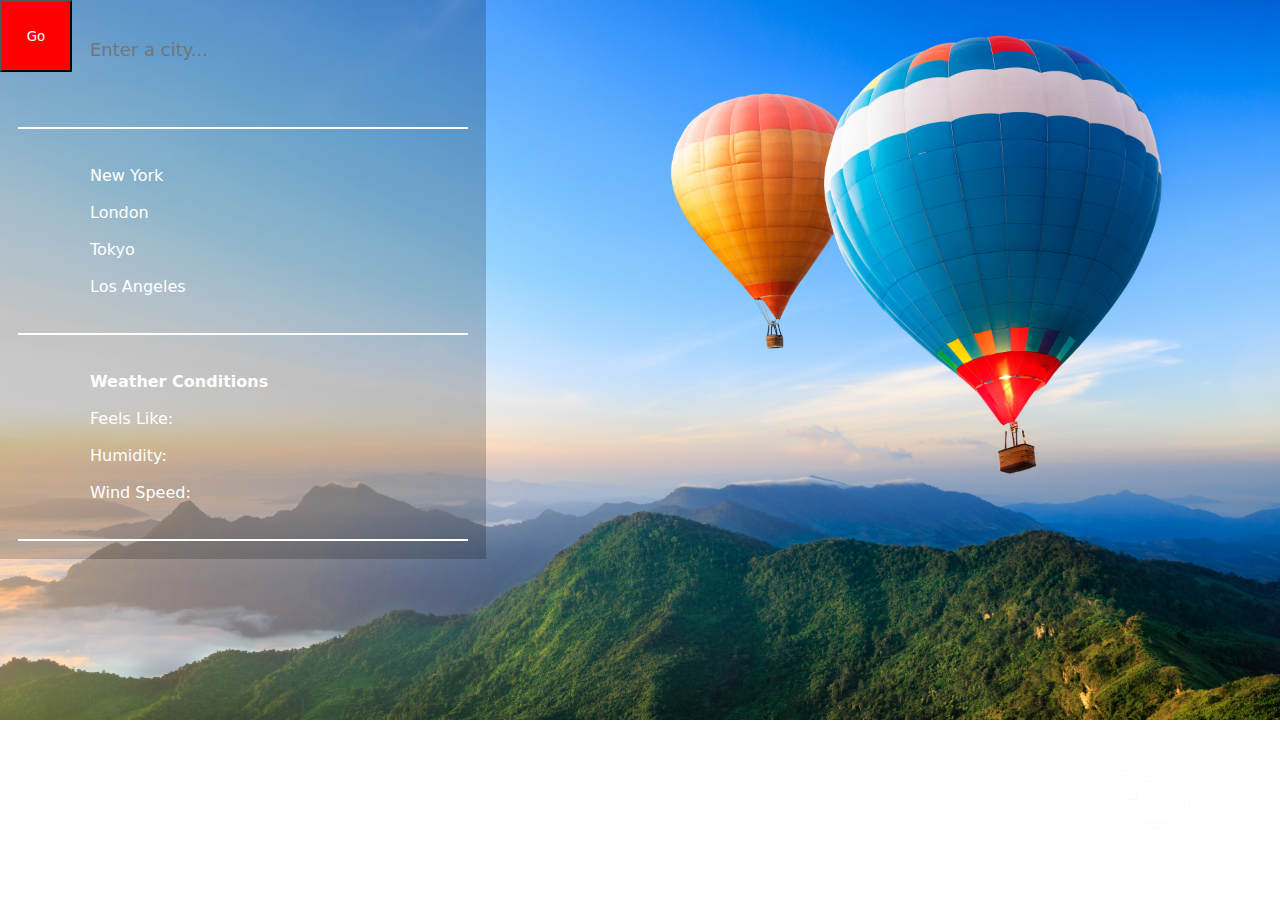
==== commit ae179e2a: "added funtionality for links and added sidebar updates for conditions" ====
--- a/newIndex.html
+++ b/newIndex.html
@@ -20,19 +20,19 @@
                 <hr>
                 <br>
                 <div class="suggestions">
-                    <a href="" class="city">New York</a>
-                    <a href="" class="city">London</a>
-                    <a href="" class="city">Tokyo</a>
-                    <a href="" class="city" id="bottom">Los Angeles</a>
+                    <a href="" class="city" id="newYork">New York</a>
+                    <a href="" class="city" id="london">London</a>
+                    <a href="" class="city" id="tokyo">Tokyo</a>
+                    <a href="" class="city" id="la">Los Angeles</a>
                 </div>
                 <br>
                 <hr>
                 <br>
                 <div class="xtraweather">
-                    <h4 class="info">Weather Conditions</h4>
-                    <p class="info"> Feels Like:</p>
-                    <p class="info">Humidity:</p>
-                    <p class="info" id="bottom">Pressure:</p>
+                    <h4 class="info" id="condition">Weather Conditions</h4>
+                    <p class="info" id="feelsLike"> Feels Like:</p>
+                    <p class="info" id="humidity">Humidity:</p>
+                    <p class="info" id="bottom">Wind Speed:</p>
                 </div>
                 <br>
                 <hr>
@@ -41,12 +41,14 @@
         <div class="right">
                 <div class="mainInfo">
                 
+                    
                     <p id="temp">16°F</p>
                     <span id="city">London
                         <br>
                         <p id="data">06:09 - Wed, Nov 23 '22</p>
                     </span>
-                    <img src="/img/ico.ico" id="icon">
+                    <img src="/img/img.png" id="icon">
+                
                 </div>
             
             
--- a/css/newStyle.css
+++ b/css/newStyle.css
@@ -158,7 +158,7 @@
     text-decoration: none;
   }
 
-  #bottom{
+  #bottom, #la{
     margin: 0;
   }
 
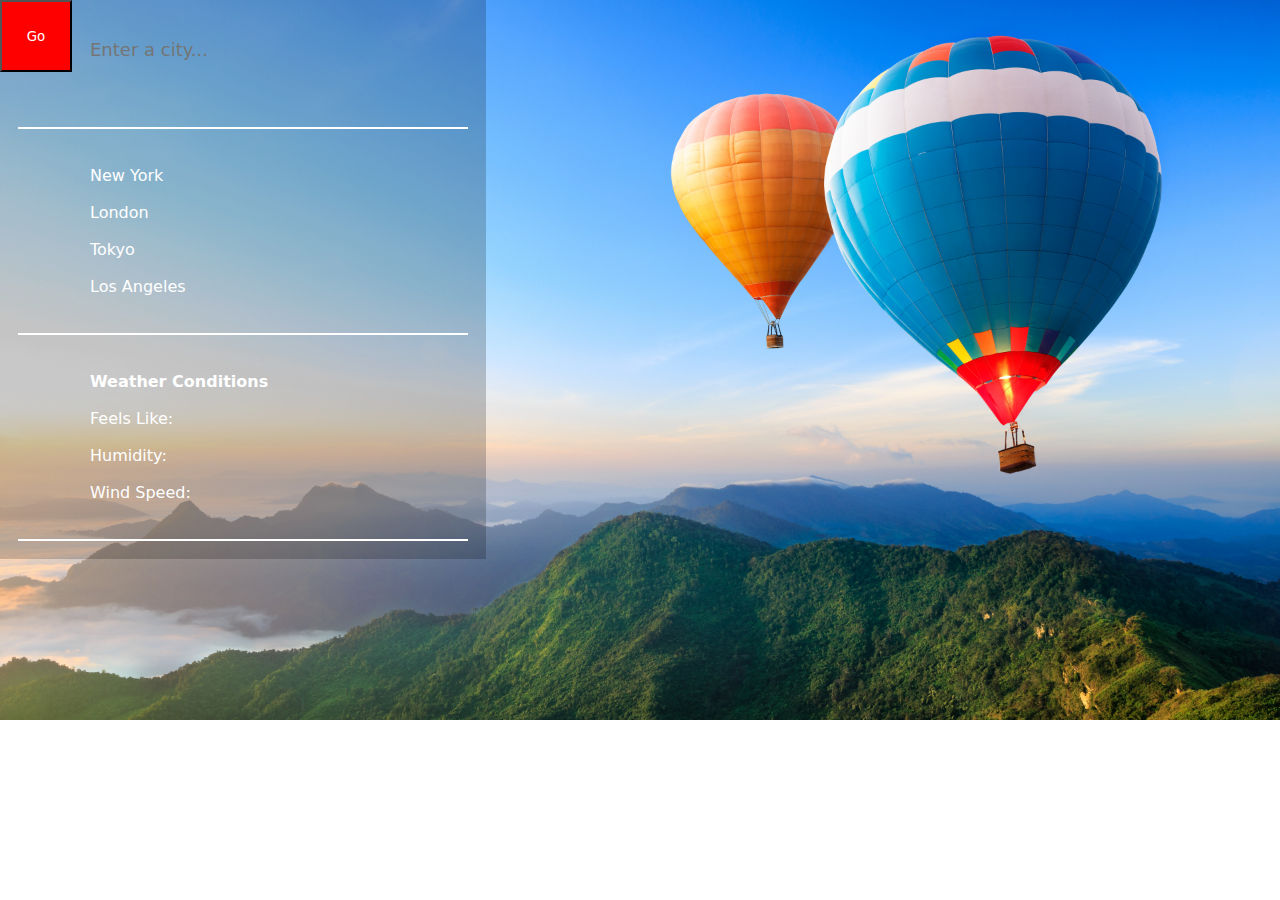
==== commit 679b9c9f: "added live date&time functionality" ====
--- a/newIndex.html
+++ b/newIndex.html
@@ -41,13 +41,19 @@
         <div class="right">
                 <div class="mainInfo">
                 
-                    
+                    <!--
                     <p id="temp">16°F</p>
                     <span id="city">London
                         <br>
                         <p id="data">06:09 - Wed, Nov 23 '22</p>
                     </span>
-                    <img src="/img/img.png" id="icon">
+                    <div class="weathercond">
+                        <img src="/img/img.png" id="icon">
+                        <p id="desc">hazy</p>
+                    </div>
+                    -->
+                    
+                    
                 
                 </div>
             
--- a/css/newStyle.css
+++ b/css/newStyle.css
@@ -192,10 +192,22 @@
 
   #icon{
     max-height: 8vh;
-    padding-top: 4vh;
-    padding-left: 4vh;
   }
 
   #positioning{
     position: relative;
-  }+  }
+
+ .weathercond{
+  display: flex;
+  flex-direction: column;
+  align-items: center;
+  justify-content: center;
+  padding-top: 2vh;
+  padding-left: 4vh;
+ }
+
+ #desc{
+  padding-top: 1vh;
+  text-align: center;
+ }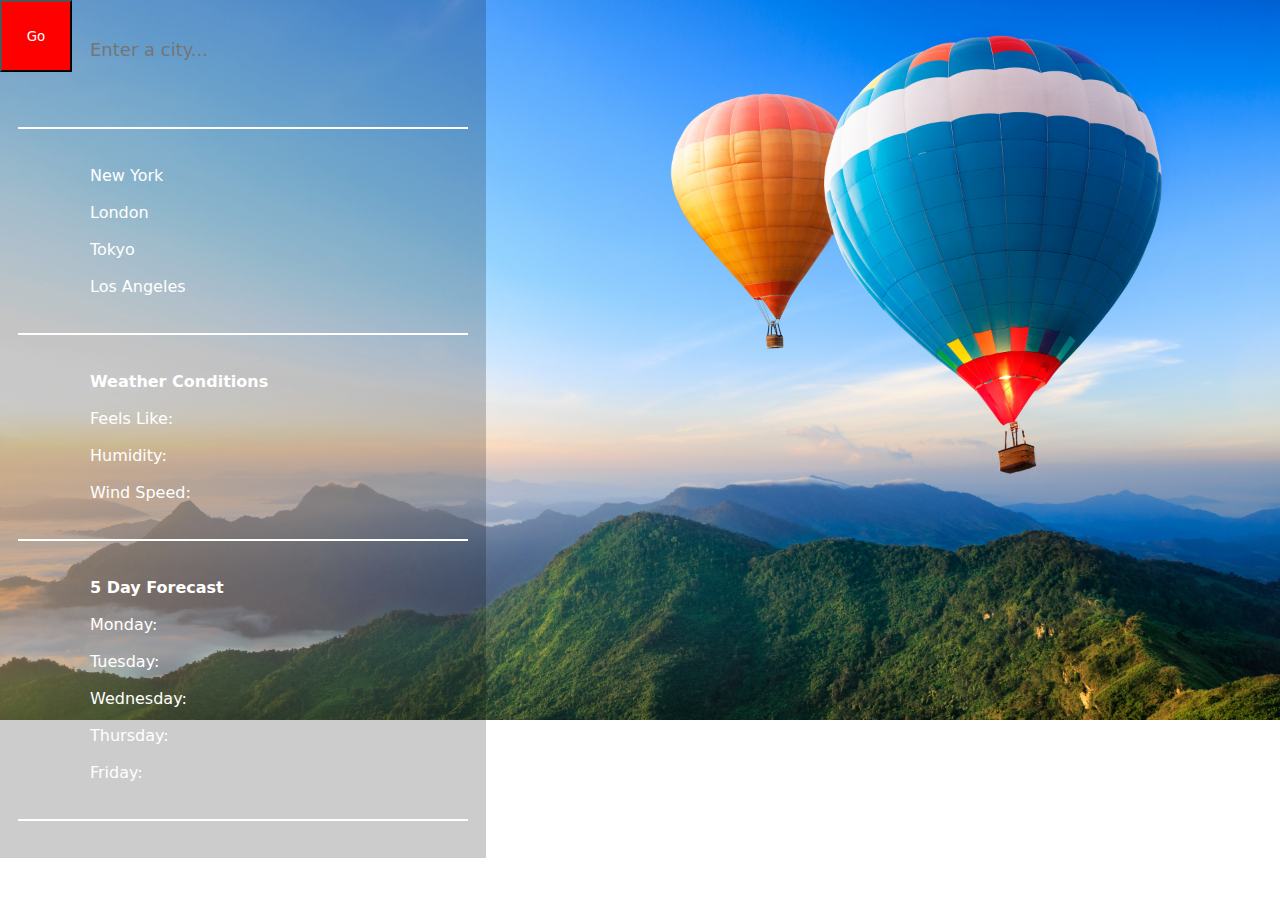
==== commit 576f7c03: "added new backgrounds that change with condition and time of day" ====
--- a/newIndex.html
+++ b/newIndex.html
@@ -36,6 +36,18 @@
                 </div>
                 <br>
                 <hr>
+                <br>
+                <div class="fivedayforecast">
+                    <h4 class="info">5 Day Forecast</h4>
+                    <p class="info">Monday:</p>
+                    <p class="info">Tuesday:</p>
+                    <p class="info">Wednesday:</p>
+                    <p class="info">Thursday:</p>
+                    <p class="info" id="bottom">Friday:</p>
+                </div>
+                <br>
+                <hr>
+                <br>
             </form>
         </div>
         <div class="right">
--- a/css/newStyle.css
+++ b/css/newStyle.css
@@ -31,11 +31,12 @@
 }
 
 .left{
-    flex-grow: 1;
     background-color: rgba(0, 0, 0, .2); 
     top: 0px;
     left: 0px;
     position: absolute;
+    max-height: calc(100vh);
+    overflow-y: auto;
 }
 
 .right{
@@ -45,8 +46,6 @@
     right: 0px;
     position: relative;
 }
-
-
 
 .msg{
     text-align: center;
@@ -147,7 +146,7 @@
     margin: 2vh;
   }
 
-  .suggestions, .xtraweather{
+  .suggestions, .xtraweather, .fivedayforecast{
     display: flex;
     flex-direction: column;
     padding-left: 10vh;
